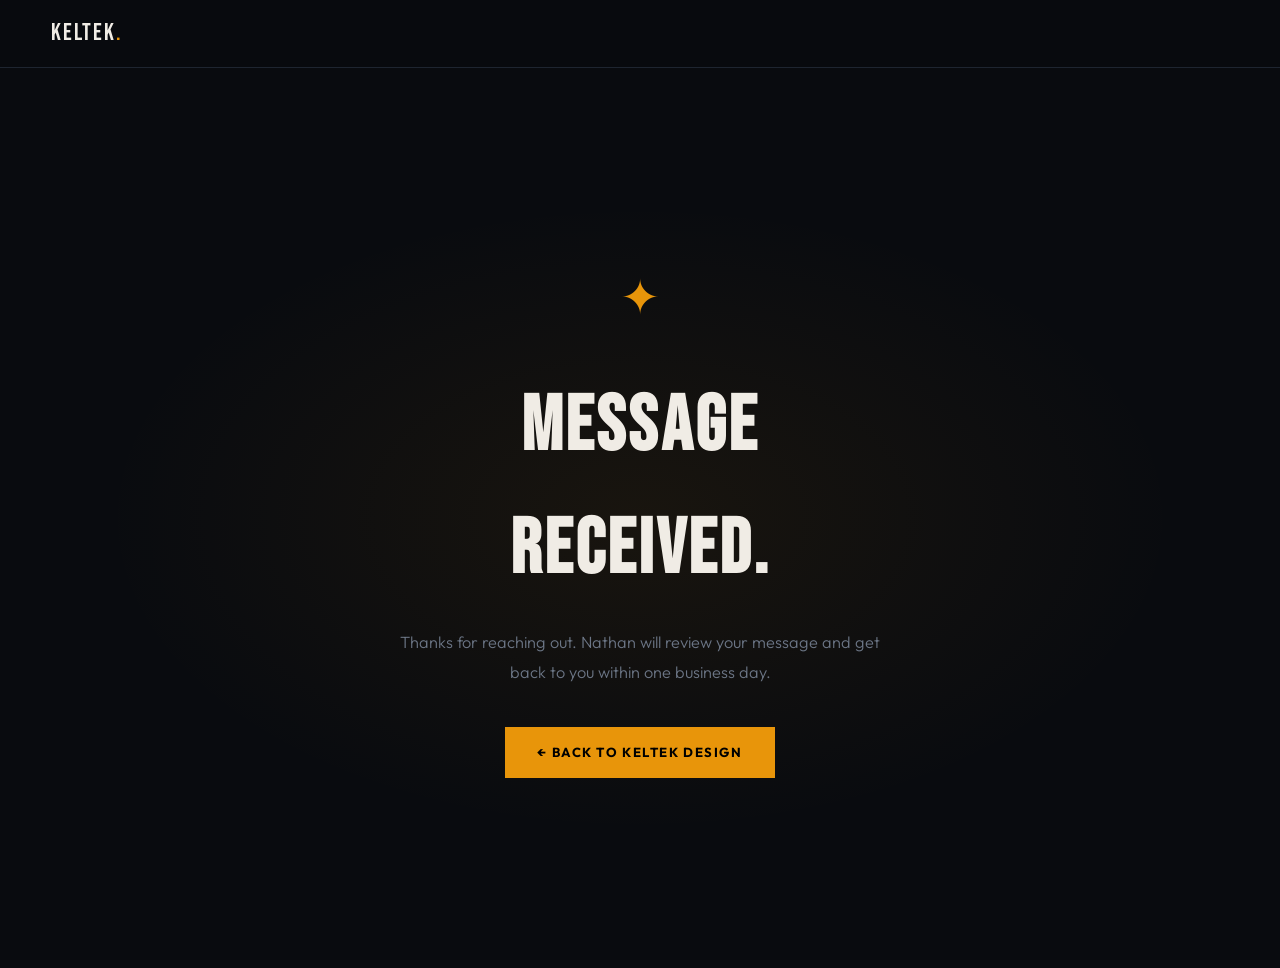
==== contact-thank-you.html @ e1dee1e8 "Add separate contact thank-you page and update contact form redirect Co-Authored-By: Claude Sonnet 4" ====
<!DOCTYPE html>
<html lang="en">
<head>
  <meta charset="UTF-8">
  <meta name="viewport" content="width=device-width, initial-scale=1.0">
  <title>Message Received — Keltek Design</title>
  <link rel="stylesheet" href="style.css">
</head>
<body>

<nav class="nav">
  <a href="index.html" class="nav-logo">KELTEK<span>.</span></a>
</nav>

<div class="thankyou-wrap">
  <div class="thankyou-icon">✦</div>
  <h1>Message<br>Received.</h1>
  <p>Thanks for reaching out. Nathan will review your message and get back to you within one business day.</p>
  <a href="index.html" class="btn-primary">← Back to Keltek Design</a>
</div>

</body>
</html>
---- style.css ----
@import url('https://fonts.googleapis.com/css2?family=Bebas+Neue&family=Outfit:wght@300;400;500;600;700&family=Courier+Prime:wght@400;700&display=swap');

*, *::before, *::after { box-sizing: border-box; margin: 0; padding: 0; }

:root {
  --bg:        #090B0F;
  --surface:   #0F1218;
  --surface-2: #161B23;
  --accent:    #E8950A;
  --accent-dim:#B87208;
  --teal:      #1ECFB4;
  --text:      #F0ECE5;
  --muted:     #6B7585;
  --border:    #1E2530;
  --ff-display: 'Bebas Neue', sans-serif;
  --ff-body:    'Outfit', sans-serif;
  --ff-mono:    'Courier Prime', monospace;
}

html { scroll-behavior: smooth; }

body {
  background: var(--bg);
  color: var(--text);
  font-family: var(--ff-body);
  font-size: 16px;
  line-height: 1.6;
  -webkit-font-smoothing: antialiased;
  overflow-x: hidden;
}

a { color: inherit; text-decoration: none; }
img { display: block; max-width: 100%; }

/* ── NAV ─────────────────────────────────── */
.nav {
  position: sticky;
  top: 0;
  z-index: 100;
  display: flex;
  align-items: center;
  justify-content: space-between;
  padding: 0 4vw;
  height: 68px;
  background: rgba(9,11,15,0.95);
  backdrop-filter: blur(12px);
  border-bottom: 1px solid var(--border);
  gap: 1rem;
}

.nav-logo-link {
  display: flex;
  align-items: center;
  gap: 0.6rem;
  flex-shrink: 0;
}
.nav-logo-img {
  height: 38px;
  width: auto;
  display: block;
  mix-blend-mode: screen;
}
.nav-logo-text {
  font-family: var(--ff-display);
  font-size: 1.5rem;
  letter-spacing: 0.08em;
  color: var(--text);
  white-space: nowrap;
}
.nav-logo-text em {
  font-style: normal;
  color: var(--accent);
}

.nav-links {
  display: flex;
  gap: 2rem;
  list-style: none;
  flex-shrink: 0;
}
.nav-links a {
  font-size: 0.82rem;
  font-weight: 500;
  letter-spacing: 0.1em;
  text-transform: uppercase;
  color: var(--muted);
  transition: color 0.2s;
  white-space: nowrap;
}
.nav-links a:hover { color: var(--text); }

.nav-cta {
  background: var(--accent);
  color: #000;
  font-family: var(--ff-body);
  font-weight: 700;
  font-size: 0.75rem;
  letter-spacing: 0.1em;
  text-transform: uppercase;
  padding: 0.55rem 1.2rem;
  border: none;
  cursor: pointer;
  transition: background 0.2s, transform 0.15s;
  white-space: nowrap;
  flex-shrink: 0;
}
.nav-cta:hover { background: var(--accent-dim); transform: translateY(-1px); }

.nav-logo {
  font-family: var(--ff-display);
  font-size: 1.5rem;
  letter-spacing: 0.08em;
  color: var(--text);
  white-space: nowrap;
  flex-shrink: 0;
}
.nav-logo span { color: var(--accent); }

/* ── HERO ────────────────────────────────── */
.hero {
  display: flex;
  flex-direction: column;
  background-color: var(--bg);
  background-image:
    radial-gradient(ellipse 60% 50% at 20% 50%, rgba(232,149,10,0.07) 0%, transparent 70%),
    radial-gradient(ellipse 50% 60% at 80% 40%, rgba(30,207,180,0.05) 0%, transparent 70%),
    linear-gradient(rgba(30,37,48,0.35) 1px, transparent 1px),
    linear-gradient(90deg, rgba(30,37,48,0.35) 1px, transparent 1px);
  background-size: 100% 100%, 100% 100%, 44px 44px, 44px 44px;
  padding: 6rem 5vw 0;
}

.hero-inner {
  flex: 1;
  max-width: 900px;
  padding-bottom: 4rem;
}

.hero-eyebrow {
  font-family: var(--ff-mono);
  font-size: 0.78rem;
  letter-spacing: 0.2em;
  text-transform: uppercase;
  color: var(--teal);
  margin-bottom: 1.5rem;
  opacity: 0;
  animation: fadeUp 0.8s 0.2s forwards;
}

.hero h1 {
  font-family: var(--ff-display);
  font-size: clamp(4rem, 8vw, 8.5rem);
  line-height: 0.92;
  letter-spacing: 0.02em;
  color: var(--text);
  margin-bottom: 2rem;
  opacity: 0;
  animation: fadeUp 0.8s 0.4s forwards;
}
.hero h1 em {
  font-style: normal;
  color: var(--accent);
  display: block;
  margin-top: 0.15em;
}

.hero-sub {
  font-size: clamp(0.95rem, 1.5vw, 1.15rem);
  font-weight: 300;
  color: var(--muted);
  max-width: 500px;
  line-height: 1.75;
  margin-bottom: 2.5rem;
  opacity: 0;
  animation: fadeUp 0.8s 0.6s forwards;
}

.hero-actions {
  display: flex;
  gap: 1rem;
  flex-wrap: wrap;
  opacity: 0;
  animation: fadeUp 0.8s 0.8s forwards;
}

.btn-primary {
  background: var(--accent);
  color: #000;
  font-weight: 700;
  font-size: 0.82rem;
  letter-spacing: 0.12em;
  text-transform: uppercase;
  padding: 0.95rem 2rem;
  border: none;
  cursor: pointer;
  transition: background 0.2s, transform 0.15s, box-shadow 0.2s;
  display: inline-block;
}
.btn-primary:hover {
  background: var(--accent-dim);
  transform: translateY(-2px);
  box-shadow: 0 8px 24px rgba(232,149,10,0.25);
}

.btn-secondary {
  background: transparent;
  color: var(--text);
  font-weight: 500;
  font-size: 0.82rem;
  letter-spacing: 0.12em;
  text-transform: uppercase;
  padding: 0.95rem 2rem;
  border: 1px solid var(--border);
  cursor: pointer;
  transition: border-color 0.2s, color 0.2s;
  display: inline-block;
}
.btn-secondary:hover { border-color: var(--muted); }

/* stat row — part of normal flow now, no absolute */
.hero-stat-row {
  display: flex;
  gap: 0;
  border-top: 1px solid var(--border);
  margin-top: 2rem;
  opacity: 0;
  animation: fadeUp 0.8s 1s forwards;
}

.hero-stat {
  flex: 1;
  padding: 1.8rem 2rem 2rem;
  border-right: 1px solid var(--border);
}
.hero-stat:last-child { border-right: none; }

.hero-stat strong {
  display: block;
  font-family: var(--ff-display);
  font-size: 2.2rem;
  color: var(--accent);
  letter-spacing: 0.04em;
  line-height: 1;
  margin-bottom: 0.3rem;
}
.hero-stat span {
  font-size: 0.72rem;
  letter-spacing: 0.1em;
  text-transform: uppercase;
  color: var(--muted);
}

/* ── MARQUEE ─────────────────────────────── */
.marquee-bar {
  background: var(--surface);
  border-top: 1px solid var(--border);
  border-bottom: 1px solid var(--border);
  overflow: hidden;
  padding: 0.85rem 0;
  white-space: nowrap;
}
.marquee-track {
  display: inline-flex;
  animation: marquee 28s linear infinite;
}
.marquee-item {
  font-family: var(--ff-mono);
  font-size: 0.72rem;
  letter-spacing: 0.18em;
  text-transform: uppercase;
  color: var(--muted);
  padding: 0 2rem;
}
.marquee-item span { color: var(--accent); margin-right: 2rem; }

/* ── SHARED SECTION STYLES ───────────────── */
section { padding: 6rem 5vw; }

.section-label {
  font-family: var(--ff-mono);
  font-size: 0.7rem;
  letter-spacing: 0.22em;
  text-transform: uppercase;
  color: var(--teal);
  margin-bottom: 0.8rem;
}

.section-title {
  font-family: var(--ff-display);
  font-size: clamp(2.5rem, 4.5vw, 4.2rem);
  letter-spacing: 0.03em;
  line-height: 1;
  margin-bottom: 1.2rem;
}

.section-body {
  font-size: 1rem;
  font-weight: 300;
  color: var(--muted);
  max-width: 540px;
  line-height: 1.8;
}

/* ── SERVICES ────────────────────────────── */
.services { background: var(--surface); padding-bottom: 0; }

.services-header {
  padding-bottom: 3.5rem;
}

.services-grid {
  display: grid;
  grid-template-columns: repeat(4, 1fr);
  gap: 0;
  border-top: 1px solid var(--border);
}

.service-card {
  background: var(--surface);
  padding: 2.5rem 2rem;
  position: relative;
  overflow: hidden;
  transition: background 0.3s;
  border-right: 1px solid var(--border);
}
.service-card:last-child { border-right: none; }

.service-card::before {
  content: '';
  position: absolute;
  top: 0; left: 0;
  width: 100%;
  height: 3px;
  background: var(--accent);
  transform: scaleX(0);
  transform-origin: left;
  transition: transform 0.4s ease;
}
.service-card:hover { background: var(--surface-2); }
.service-card:hover::before { transform: scaleX(1); }

.service-num {
  font-family: var(--ff-mono);
  font-size: 0.68rem;
  color: var(--accent);
  letter-spacing: 0.15em;
  margin-bottom: 1.2rem;
}

.service-card h3 {
  font-family: var(--ff-display);
  font-size: 1.7rem;
  letter-spacing: 0.04em;
  line-height: 1.1;
  margin-bottom: 0.9rem;
}

.service-card p {
  font-size: 0.88rem;
  font-weight: 300;
  color: var(--muted);
  line-height: 1.75;
}

.service-tags {
  display: flex;
  flex-wrap: wrap;
  gap: 0.4rem;
  margin-top: 1.4rem;
}
.service-tag {
  font-family: var(--ff-mono);
  font-size: 0.6rem;
  letter-spacing: 0.1em;
  text-transform: uppercase;
  color: var(--muted);
  border: 1px solid var(--border);
  padding: 0.22rem 0.55rem;
}

/* ── SURVEY CTA ──────────────────────────── */
.survey-cta {
  background: var(--bg);
  position: relative;
  overflow: hidden;
  text-align: center;
}
.survey-cta::before {
  content: '';
  position: absolute;
  inset: 0;
  background: radial-gradient(ellipse 70% 60% at 50% 50%, rgba(232,149,10,0.08) 0%, transparent 70%);
  pointer-events: none;
}
.survey-cta-inner { position: relative; z-index: 1; }
.survey-cta .section-title { font-size: clamp(2.8rem, 5.5vw, 5.5rem); }
.survey-cta .section-body { margin: 1.2rem auto 2.5rem; text-align: center; }
.survey-note {
  margin-top: 1.4rem;
  font-family: var(--ff-mono);
  font-size: 0.7rem;
  letter-spacing: 0.12em;
  color: var(--muted);
}
.survey-note strong { color: var(--accent); }

/* ── WORK / CREDENTIAL ───────────────────── */
.credential {
  background: var(--surface);
  border-top: 1px solid var(--border);
  border-bottom: 1px solid var(--border);
}

.credential-inner {
  display: grid;
  grid-template-columns: 1fr 1fr;
  gap: 5rem;
  align-items: start;
  max-width: 1200px;
}

.credential-quote {
  font-family: var(--ff-display);
  font-size: clamp(1.8rem, 2.8vw, 2.8rem);
  letter-spacing: 0.03em;
  line-height: 1.15;
  color: var(--text);
  margin-bottom: 2rem;
}
.credential-quote em { font-style: normal; color: var(--accent); }

.credential-detail p {
  font-size: 0.92rem;
  font-weight: 300;
  color: var(--muted);
  line-height: 1.8;
  margin-bottom: 1.2rem;
}

.credential-meta {
  font-family: var(--ff-mono);
  font-size: 0.68rem;
  letter-spacing: 0.14em;
  text-transform: uppercase;
  color: var(--teal);
  padding-top: 1.2rem;
  border-top: 1px solid var(--border);
}

.work-image-wrap {
  position: relative;
}
.work-image {
  width: 100%;
  height: auto;
  display: block;
  border: 1px solid var(--border);
}
.work-image-caption {
  font-family: var(--ff-mono);
  font-size: 0.65rem;
  letter-spacing: 0.12em;
  text-transform: uppercase;
  color: var(--muted);
  margin-top: 0.75rem;
  line-height: 1.5;
}

/* ── ABOUT ───────────────────────────────── */
.about-grid {
  display: grid;
  grid-template-columns: 280px 1fr;
  gap: 6rem;
  align-items: start;
  max-width: 1100px;
}

.about-title {
  font-family: var(--ff-display);
  font-size: clamp(2.8rem, 4vw, 4.5rem);
  letter-spacing: 0.03em;
  line-height: 0.95;
  margin-bottom: 0;
}
.about-title em { font-style: normal; color: var(--accent); display: block; }

.about-body p {
  font-size: 0.95rem;
  font-weight: 300;
  color: var(--muted);
  line-height: 1.85;
  margin-bottom: 1.1rem;
}
.about-body p strong { color: var(--text); font-weight: 500; }

.skills-section-label {
  font-family: var(--ff-mono);
  font-size: 0.68rem;
  letter-spacing: 0.2em;
  text-transform: uppercase;
  color: var(--teal);
  margin: 2rem 0 0.75rem;
}

.skills-list {
  display: grid;
  grid-template-columns: 1fr 1fr 1fr;
  gap: 0;
  margin-bottom: 0.5rem;
}

.skill-item {
  font-family: var(--ff-mono);
  font-size: 0.7rem;
  letter-spacing: 0.08em;
  text-transform: uppercase;
  color: var(--muted);
  padding: 0.55rem 0;
  border-bottom: 1px solid var(--border);
  display: flex;
  align-items: center;
  gap: 0.4rem;
}
.skill-item::before {
  content: '▸';
  color: var(--accent);
  font-size: 0.55rem;
  flex-shrink: 0;
}

/* ── FOOTER ──────────────────────────────── */
.footer {
  background: var(--surface);
  border-top: 1px solid var(--border);
  padding: 5rem 5vw 2.5rem;
}

.footer-top {
  display: grid;
  grid-template-columns: 1.6fr 1fr 1fr;
  gap: 4rem;
  padding-bottom: 3.5rem;
  border-bottom: 1px solid var(--border);
  align-items: start;
}

.footer-logo-img {
  height: 56px;
  width: auto;
  mix-blend-mode: screen;
  margin-bottom: 1rem;
}

.footer-desc {
  font-size: 0.86rem;
  font-weight: 300;
  color: var(--muted);
  line-height: 1.8;
  max-width: 280px;
}

.footer-col h4 {
  font-family: var(--ff-mono);
  font-size: 0.68rem;
  letter-spacing: 0.2em;
  text-transform: uppercase;
  color: var(--muted);
  margin-bottom: 1rem;
}
.footer-col ul { list-style: none; }
.footer-col li {
  font-size: 0.88rem;
  font-weight: 300;
  color: var(--muted);
  padding: 0.3rem 0;
  transition: color 0.2s;
}
.footer-col li a:hover { color: var(--text); }
.footer-col .contact-val { color: var(--text); font-weight: 400; }

.footer-bottom {
  display: flex;
  justify-content: space-between;
  align-items: center;
  padding-top: 2rem;
}
.footer-copy {
  font-family: var(--ff-mono);
  font-size: 0.68rem;
  letter-spacing: 0.1em;
  color: var(--muted);
}
.footer-made {
  font-family: var(--ff-mono);
  font-size: 0.66rem;
  letter-spacing: 0.08em;
  color: var(--border);
}

/* ── SURVEY PAGE ─────────────────────────── */
.survey-page { background: var(--bg); min-height: 100vh; }

.survey-hero {
  padding: 5rem 5vw 3.5rem;
  background: var(--surface);
  border-bottom: 1px solid var(--border);
  background-image: radial-gradient(ellipse 50% 80% at 80% 50%, rgba(30,207,180,0.05) 0%, transparent 70%);
}
.survey-hero h1 {
  font-family: var(--ff-display);
  font-size: clamp(2.5rem, 5vw, 5rem);
  letter-spacing: 0.03em;
  line-height: 1;
  margin-bottom: 1rem;
}
.survey-hero h1 em { font-style: normal; color: var(--accent); }
.survey-hero p {
  font-size: 1rem;
  font-weight: 300;
  color: var(--muted);
  max-width: 560px;
  line-height: 1.75;
  margin-top: 0.8rem;
}

.survey-form-wrap { max-width: 740px; margin: 0 auto; padding: 4.5rem 5vw; }

.form-group { margin-bottom: 2.2rem; }
.form-label {
  display: block;
  font-family: var(--ff-mono);
  font-size: 0.7rem;
  letter-spacing: 0.15em;
  text-transform: uppercase;
  color: var(--muted);
  margin-bottom: 0.55rem;
}
.form-label span { color: var(--accent); }
.form-sub { font-size: 0.8rem; color: var(--muted); margin-bottom: 0.6rem; font-weight: 300; }

.form-input, .form-select, .form-textarea {
  width: 100%;
  background: var(--surface);
  border: 1px solid var(--border);
  color: var(--text);
  font-family: var(--ff-body);
  font-size: 0.93rem;
  font-weight: 300;
  padding: 0.85rem 1rem;
  outline: none;
  transition: border-color 0.2s;
  appearance: none;
}
.form-input:focus, .form-select:focus, .form-textarea:focus { border-color: var(--accent); }
.form-textarea { resize: vertical; min-height: 95px; }

.form-radio-group { display: flex; flex-direction: column; gap: 0.5rem; }
.form-radio-label {
  display: flex; align-items: center; gap: 0.7rem;
  font-size: 0.9rem; font-weight: 300; color: var(--text); cursor: pointer;
  padding: 0.7rem 1rem; border: 1px solid var(--border);
  transition: border-color 0.2s, background 0.2s;
}
.form-radio-label:hover { border-color: var(--accent); background: var(--surface-2); }
.form-radio-label input[type="radio"] { accent-color: var(--accent); flex-shrink: 0; }

.form-check-group { display: grid; grid-template-columns: 1fr 1fr; gap: 0.5rem; }
.form-check-label {
  display: flex; align-items: center; gap: 0.6rem;
  font-size: 0.84rem; font-weight: 300; color: var(--text); cursor: pointer;
  padding: 0.6rem 0.8rem; border: 1px solid var(--border);
  transition: border-color 0.2s, background 0.2s;
}
.form-check-label:hover { border-color: var(--accent); background: var(--surface-2); }
.form-check-label input { accent-color: var(--accent); flex-shrink: 0; }

.form-divider { border: none; border-top: 1px solid var(--border); margin: 3rem 0; }

.form-section-title {
  font-family: var(--ff-display); font-size: 1.7rem;
  letter-spacing: 0.04em; margin-bottom: 0.4rem; color: var(--text);
}
.form-section-sub { font-size: 0.83rem; font-weight: 300; color: var(--muted); margin-bottom: 1.8rem; }

.email-capture {
  background: var(--surface); border: 1px solid var(--border);
  padding: 2.2rem; margin-top: 2.5rem; position: relative; overflow: hidden;
}
.email-capture::before {
  content: ''; position: absolute; top: 0; left: 0; right: 0;
  height: 3px; background: var(--accent);
}
.email-capture h3 {
  font-family: var(--ff-display); font-size: 1.5rem;
  letter-spacing: 0.04em; margin-bottom: 0.5rem;
}
.email-capture p { font-size: 0.86rem; font-weight: 300; color: var(--muted); margin-bottom: 1.4rem; line-height: 1.6; }

.form-submit-row { margin-top: 1.8rem; }
.form-submit {
  width: 100%; background: var(--accent); color: #000;
  font-family: var(--ff-body); font-weight: 700; font-size: 0.92rem;
  letter-spacing: 0.14em; text-transform: uppercase;
  padding: 1.1rem; border: none; cursor: pointer;
  transition: background 0.2s, transform 0.15s;
}
.form-submit:hover { background: var(--accent-dim); transform: translateY(-1px); }
.form-disclaimer { font-size: 0.74rem; color: var(--muted); margin-top: 0.9rem; line-height: 1.5; font-weight: 300; }

/* ── CONTACT ─────────────────────────────── */
.contact-section {
  background: var(--surface);
  border-top: 1px solid var(--border);
}

.contact-inner {
  display: grid;
  grid-template-columns: 1fr 1.5fr;
  gap: 6rem;
  align-items: start;
  max-width: 1100px;
}

.contact-section .section-title em {
  font-style: normal;
  color: var(--accent);
  display: block;
}

.contact-details {
  margin-top: 2.5rem;
  display: flex;
  flex-direction: column;
  gap: 1rem;
}

.contact-details p {
  display: flex;
  flex-direction: column;
  gap: 0.15rem;
}

.contact-detail-label {
  font-family: var(--ff-mono);
  font-size: 0.62rem;
  letter-spacing: 0.18em;
  text-transform: uppercase;
  color: var(--teal);
}

.contact-details span:last-child {
  font-size: 0.95rem;
  color: var(--text);
  font-weight: 300;
}

/* ── THANK YOU ───────────────────────────── */
.thankyou-wrap {
  min-height: 100vh; display: flex; align-items: center;
  justify-content: center; flex-direction: column;
  padding: 4rem 5vw; text-align: center;
  background-image: radial-gradient(ellipse 60% 50% at 50% 50%, rgba(232,149,10,0.07) 0%, transparent 70%);
}
.thankyou-icon { font-size: 3rem; margin-bottom: 2rem; color: var(--accent); }
.thankyou-wrap h1 {
  font-family: var(--ff-display); font-size: clamp(3rem, 6vw, 5.5rem);
  letter-spacing: 0.04em; margin-bottom: 1rem;
}
.thankyou-wrap p {
  font-size: 1.02rem; font-weight: 300; color: var(--muted);
  max-width: 500px; line-height: 1.8; margin-bottom: 2.5rem;
}

/* ── ANIMATIONS ──────────────────────────── */
@keyframes fadeUp {
  from { opacity: 0; transform: translateY(20px); }
  to   { opacity: 1; transform: translateY(0); }
}
@keyframes marquee {
  from { transform: translateX(0); }
  to   { transform: translateX(-50%); }
}

/* ── RESPONSIVE ──────────────────────────── */
@media (max-width: 1100px) {
  .services-grid { grid-template-columns: repeat(2, 1fr); }
  .service-card { border-bottom: 1px solid var(--border); }
  .service-card:nth-child(2) { border-right: none; }
  .service-card:nth-child(3) { border-right: 1px solid var(--border); }
  .service-card:nth-child(3), .service-card:nth-child(4) { border-bottom: none; }
  .skills-list { grid-template-columns: 1fr 1fr; }
}

@media (max-width: 900px) {
  .nav-links { display: none; }
  .hero { padding-top: 4rem; }
  .hero-stat-row { flex-wrap: wrap; }
  .hero-stat { flex: 1 1 45%; border-bottom: 1px solid var(--border); }
  .hero-stat:nth-child(odd) { border-right: 1px solid var(--border); }
  .credential-inner { grid-template-columns: 1fr; gap: 3rem; }
  .about-grid { grid-template-columns: 1fr; gap: 2.5rem; }
  .contact-inner { grid-template-columns: 1fr; gap: 3rem; }
  .footer-top { grid-template-columns: 1fr 1fr; gap: 2.5rem; }
  .footer-brand { grid-column: 1 / -1; }
  .footer-bottom { flex-direction: column; gap: 0.8rem; text-align: center; }
  .form-check-group { grid-template-columns: 1fr; }
}

@media (max-width: 600px) {
  .services-grid { grid-template-columns: 1fr; }
  .service-card { border-right: none !important; border-bottom: 1px solid var(--border) !important; }
  .hero-stat { flex: 1 1 100%; border-right: none !important; }
  .footer-top { grid-template-columns: 1fr; }
  .skills-list { grid-template-columns: 1fr 1fr; }
  .nav-cta { font-size: 0.68rem; padding: 0.5rem 0.9rem; }
}
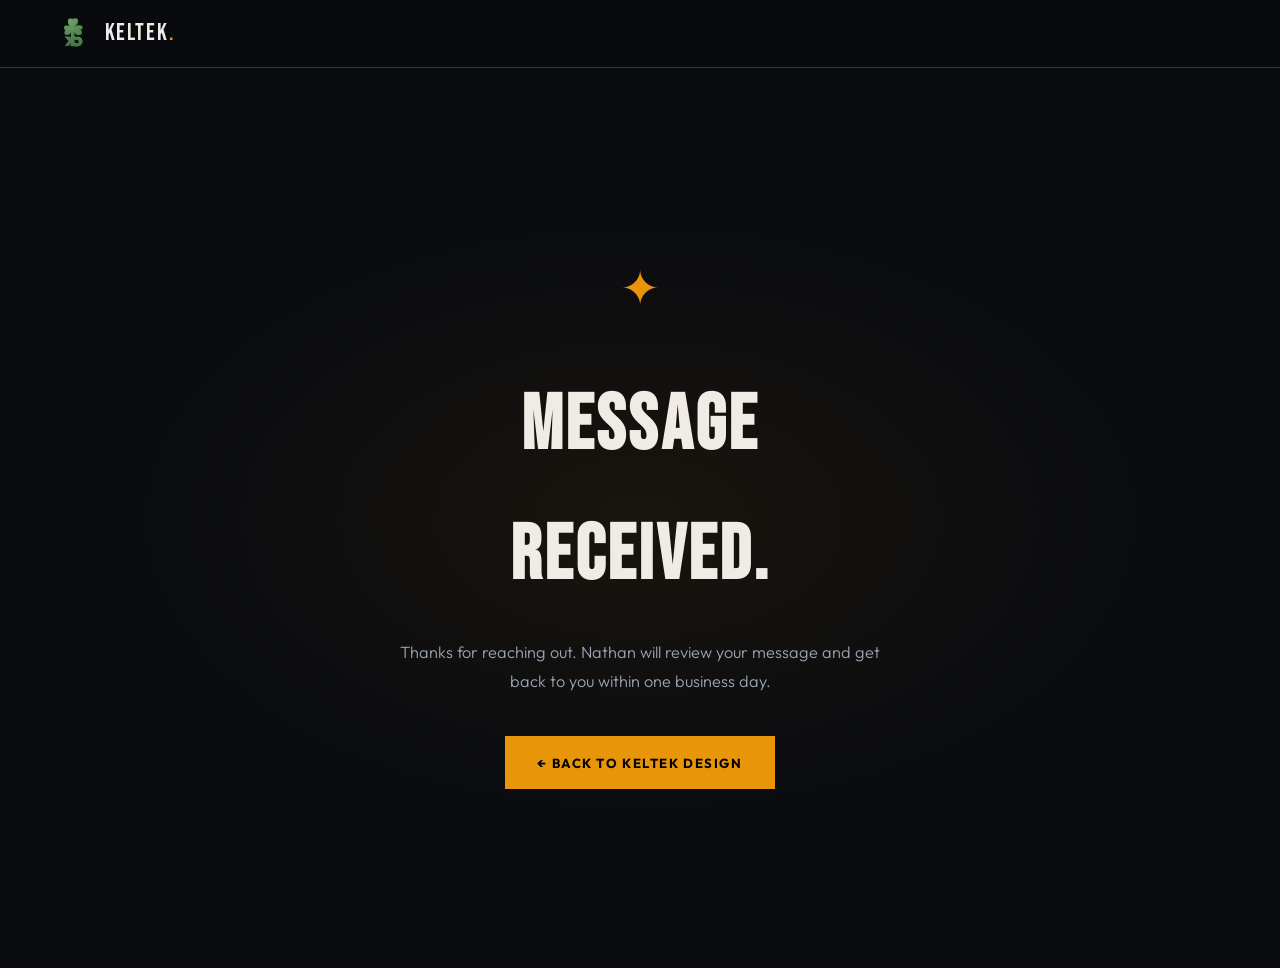
==== commit 7a215c1b: "Improve desktop contrast and add clover icon to all page navs" ====
--- a/contact-thank-you.html
+++ b/contact-thank-you.html
@@ -5,11 +5,15 @@
   <meta name="viewport" content="width=device-width, initial-scale=1.0">
   <title>Message Received — Keltek Design</title>
   <link rel="stylesheet" href="style.css">
+  <script type="text/javascript" id="hs-script-loader" async defer src="//js-na2.hs-scripts.com/246436364.js"></script>
 </head>
 <body>
 
 <nav class="nav">
-  <a href="index.html" class="nav-logo">KELTEK<span>.</span></a>
+  <a href="index.html" class="nav-logo-link">
+    <img src="logo.jpg" alt="Keltek Design" class="nav-logo-img">
+    <span class="nav-logo-text">KELTEK<em>.</em></span>
+  </a>
 </nav>
 
 <div class="thankyou-wrap">
--- a/style.css
+++ b/style.css
@@ -3,15 +3,17 @@
 *, *::before, *::after { box-sizing: border-box; margin: 0; padding: 0; }
 
 :root {
-  --bg:        #090B0F;
-  --surface:   #0F1218;
-  --surface-2: #161B23;
-  --accent:    #E8950A;
-  --accent-dim:#B87208;
-  --teal:      #1ECFB4;
-  --text:      #F0ECE5;
-  --muted:     #6B7585;
-  --border:    #1E2530;
+  --bg:          #090B0F;
+  --surface:     #0F1218;
+  --surface-2:   #161B23;
+  --accent:      #E8950A;
+  --accent-dim:  #B87208;
+  --teal:        #1ECFB4;
+  --text:        #F0ECE5;
+  --muted:       #9BA4B2;
+  --border:      #2A3748;
+  --form-border: #4A5C74;
+  --form-bg:     #141C29;
   --ff-display: 'Bebas Neue', sans-serif;
   --ff-body:    'Outfit', sans-serif;
   --ff-mono:    'Courier Prime', monospace;
@@ -23,8 +25,8 @@
   background: var(--bg);
   color: var(--text);
   font-family: var(--ff-body);
-  font-size: 16px;
-  line-height: 1.6;
+  font-size: 17px;
+  line-height: 1.7;
   -webkit-font-smoothing: antialiased;
   overflow-x: hidden;
 }
@@ -629,24 +631,24 @@
 .form-label {
   display: block;
   font-family: var(--ff-mono);
-  font-size: 0.7rem;
-  letter-spacing: 0.15em;
-  text-transform: uppercase;
-  color: var(--muted);
-  margin-bottom: 0.55rem;
+  font-size: 0.82rem;
+  letter-spacing: 0.1em;
+  text-transform: uppercase;
+  color: var(--text);
+  margin-bottom: 0.65rem;
 }
 .form-label span { color: var(--accent); }
-.form-sub { font-size: 0.8rem; color: var(--muted); margin-bottom: 0.6rem; font-weight: 300; }
+.form-sub { font-size: 0.88rem; color: var(--muted); margin-bottom: 0.6rem; font-weight: 300; }
 
 .form-input, .form-select, .form-textarea {
   width: 100%;
-  background: var(--surface);
-  border: 1px solid var(--border);
+  background: var(--form-bg);
+  border: 1px solid var(--form-border);
   color: var(--text);
   font-family: var(--ff-body);
-  font-size: 0.93rem;
-  font-weight: 300;
-  padding: 0.85rem 1rem;
+  font-size: 1rem;
+  font-weight: 300;
+  padding: 1rem 1.1rem;
   outline: none;
   transition: border-color 0.2s;
   appearance: none;
@@ -657,8 +659,8 @@
 .form-radio-group { display: flex; flex-direction: column; gap: 0.5rem; }
 .form-radio-label {
   display: flex; align-items: center; gap: 0.7rem;
-  font-size: 0.9rem; font-weight: 300; color: var(--text); cursor: pointer;
-  padding: 0.7rem 1rem; border: 1px solid var(--border);
+  font-size: 1rem; font-weight: 300; color: var(--text); cursor: pointer;
+  padding: 0.85rem 1.1rem; border: 1px solid var(--form-border);
   transition: border-color 0.2s, background 0.2s;
 }
 .form-radio-label:hover { border-color: var(--accent); background: var(--surface-2); }
@@ -667,8 +669,8 @@
 .form-check-group { display: grid; grid-template-columns: 1fr 1fr; gap: 0.5rem; }
 .form-check-label {
   display: flex; align-items: center; gap: 0.6rem;
-  font-size: 0.84rem; font-weight: 300; color: var(--text); cursor: pointer;
-  padding: 0.6rem 0.8rem; border: 1px solid var(--border);
+  font-size: 0.95rem; font-weight: 300; color: var(--text); cursor: pointer;
+  padding: 0.75rem 0.9rem; border: 1px solid var(--form-border);
   transition: border-color 0.2s, background 0.2s;
 }
 .form-check-label:hover { border-color: var(--accent); background: var(--surface-2); }
